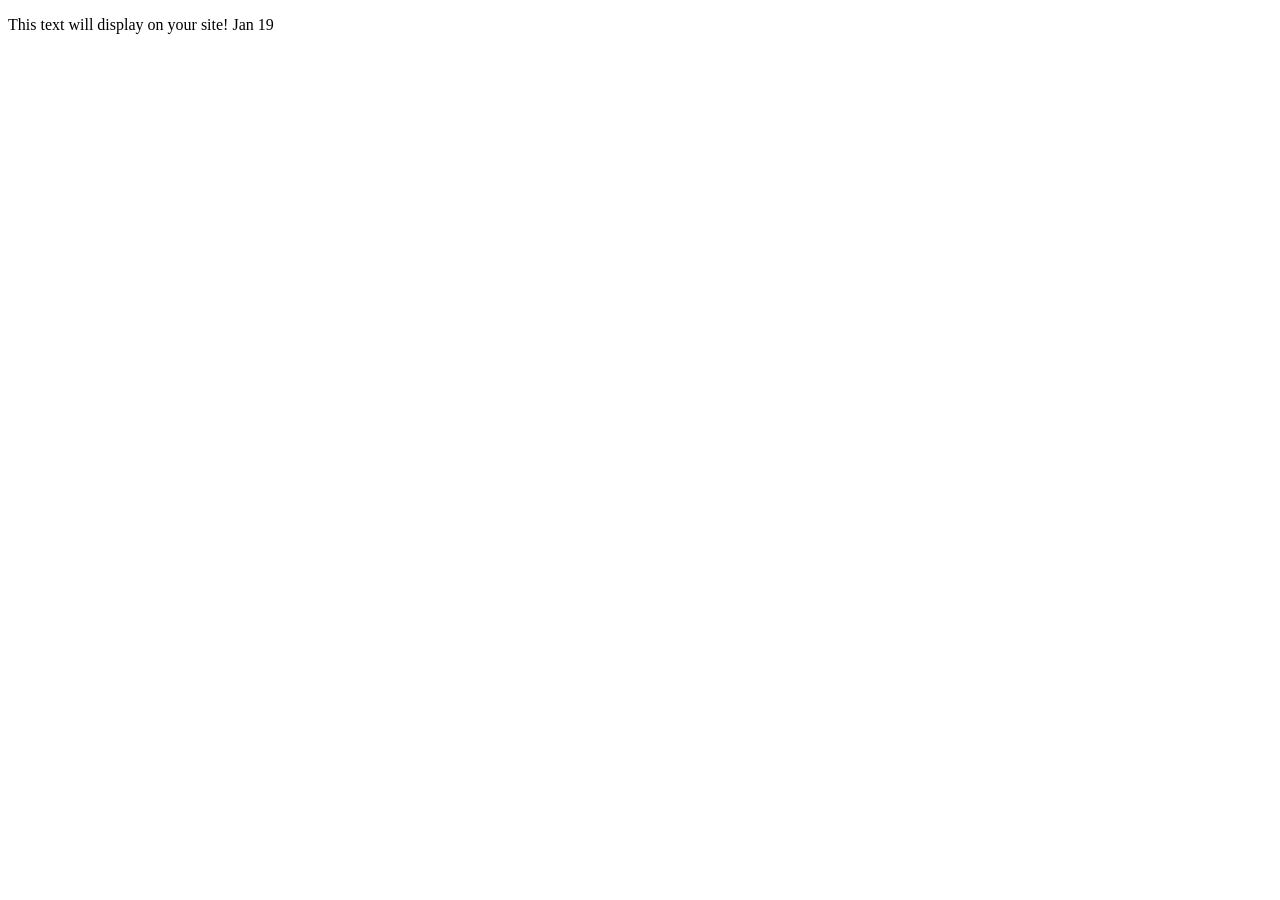
==== index.html @ 53ab4dca "uploaded premade site folder from class" ====
<!doctype html>
<html class="no-js" lang="en">

<head>
  <meta charset="utf-8">
  <title>Responsive Layouts</title>
  <meta name="description" content="This site will serve as the hub for many sub responsive layouts">
  <meta name="viewport" content="width=device-width, initial-scale=1">

  <meta property="og:title" content="">
  <meta property="og:type" content="">
  <meta property="og:url" content="">
  <meta property="og:image" content="">

  <link rel="manifest" href="site.webmanifest">
  <link rel="icon" href="icon.png">
  <!-- Place favicon.ico in the root directory -->

  <link rel="stylesheet" href="css/normalize.css">
  <link rel="stylesheet" href="css/main.css">

  <meta name="theme-color" content="#fafafa">
</head>

<body>
  <!-- Place your site's HTML here -->
  <p>This text will display on your site! Jan 19</p>
  <script src="js/main.js"></script>
</body>

</html>
---- css/main.css ----
/* Place CSS styles here */
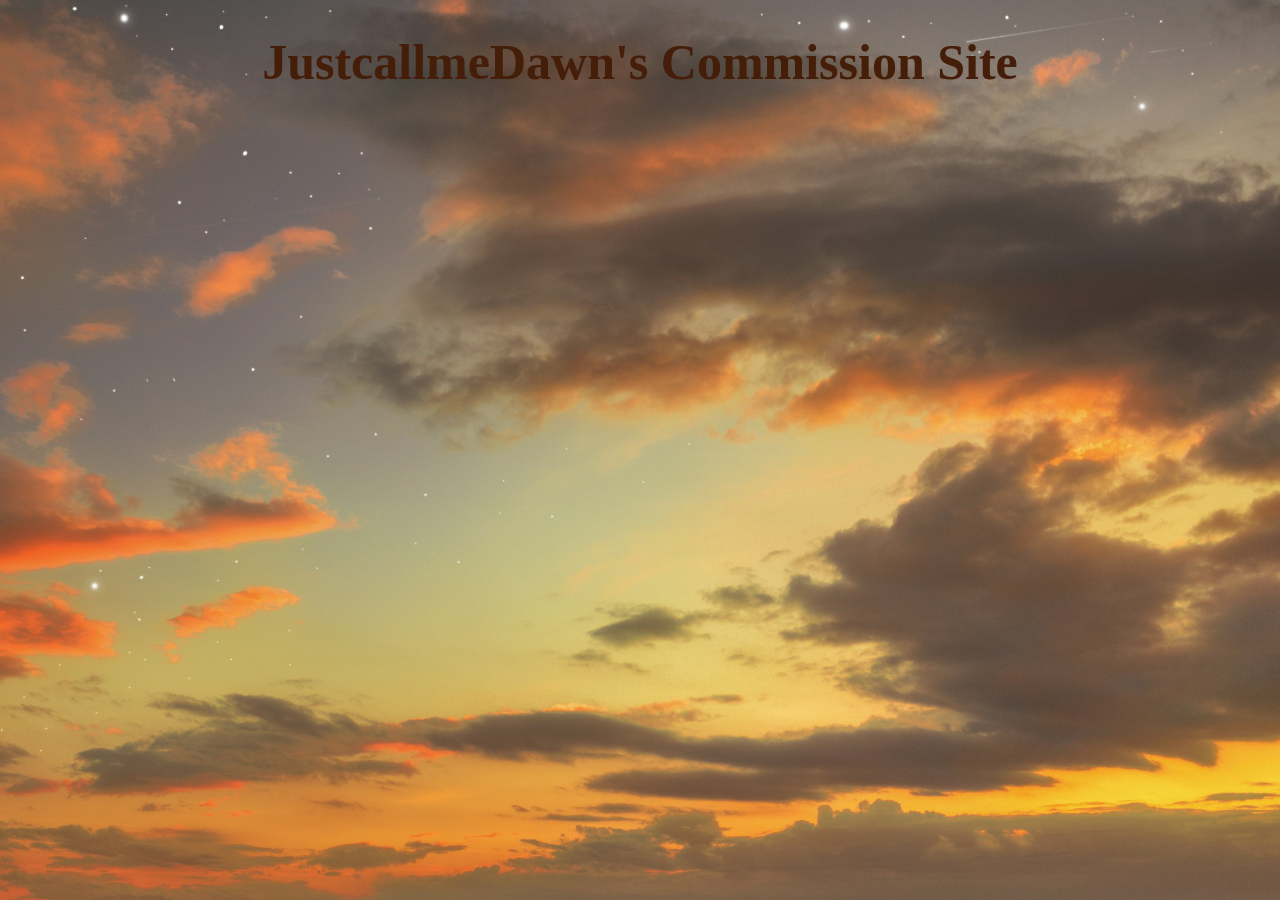
==== commit 67fa32c0: "Added background and title struggled to add basic things" ====
--- a/index.html
+++ b/index.html
@@ -22,9 +22,21 @@
   <meta name="theme-color" content="#fafafa">
 </head>
 
+<style>
+body {
+  background-image: url('img/bg.jpg');
+  background-size: cover;
+  background-position: center;
+  background-repeat: no-repeat;
+  background-attachment: fixed;
+  margin: 0;
+}
+
+</style>
+
 <body>
   <!-- Place your site's HTML here -->
-  <p>This text will display on your site! Jan 19</p>
+  <h1>JustcallmeDawn's Commission Site</h1>
   <script src="js/main.js"></script>
 </body>
 
--- a/css/main.css
+++ b/css/main.css
@@ -1 +1,12 @@
-/* Place CSS styles here */
+
+h1 {
+    color: rgb(68, 30, 8); 
+    font-size: 50px;
+    text-align: center;
+    margin-left: 20px;
+    margin-right: 20px;
+}
+
+body {
+    background: url('img/bg.jpg') no-repeat center center / cover fixed;
+}
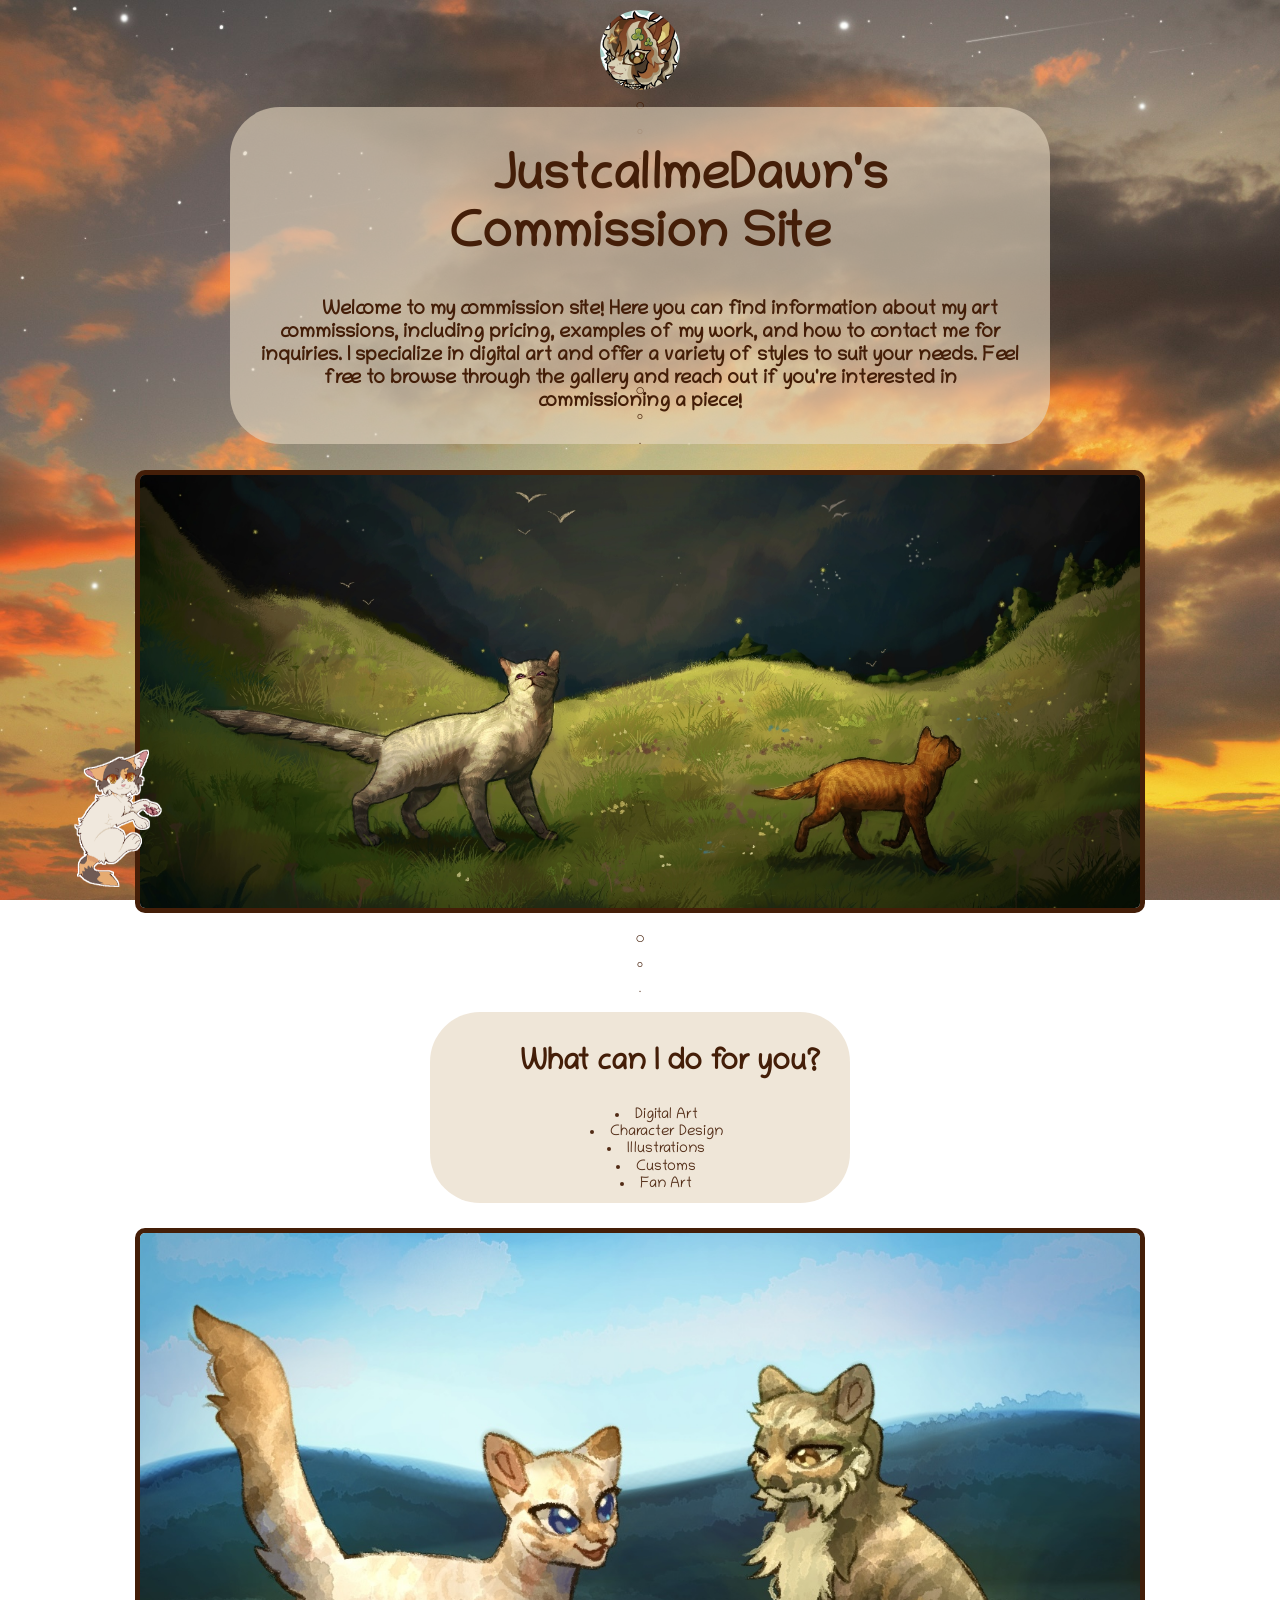
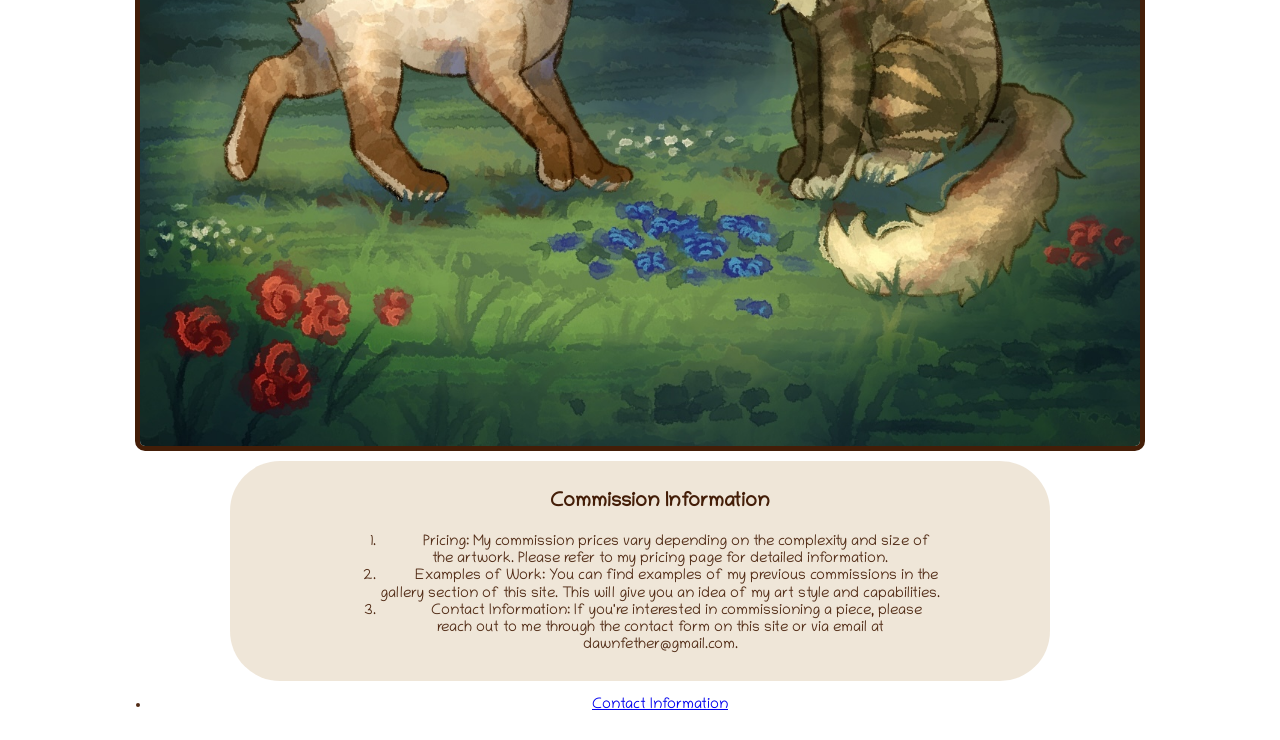
==== commit 232b3687: "I got quite into it. I changed many many things, a majority of it was simple formatting and implemen" ====
--- a/index.html
+++ b/index.html
@@ -1,7 +1,14 @@
 <!doctype html>
 <html class="no-js" lang="en">
 
+
+
 <head>
+  
+  <link rel="preconnect" href="https://fonts.googleapis.com">
+<link rel="preconnect" href="https://fonts.gstatic.com" crossorigin>
+<link href="https://fonts.googleapis.com/css2?family=Chilanka&display=swap" rel="stylesheet">
+
   <meta charset="utf-8">
   <title>Responsive Layouts</title>
   <meta name="description" content="This site will serve as the hub for many sub responsive layouts">
@@ -31,13 +38,68 @@
   background-attachment: fixed;
   margin: 0;
 }
+</style>
 
-</style>
+<img class="round-icon" src="img/dawnicon.png" alt="Icon">
+
+<p>O</p>
+<p>o</p>
+<p>.</p>
 
 <body>
   <!-- Place your site's HTML here -->
+   <div class="hero-container">
+  <div class="text-box">
   <h1>JustcallmeDawn's Commission Site</h1>
+  <h3>Welcome to my commission site! Here you can find information about my art commissions, including pricing, examples of my work, and how to contact me for inquiries. I specialize in digital art and offer a variety of styles to suit your needs. Feel free to browse through the gallery and reach out if you're interested in commissioning a piece!</h3>
   <script src="js/main.js"></script>
-</body>
+   </div>
+  </div>
+
+  <p>O</p>
+<p>o</p>
+<p>.</p>
+
+  <img src="img/oldart1.jpg" alt="A rendered scene with two fullbodies, simple characters." class="bordered-image">
+
+<p>O</p>
+<p>o</p>
+<p>.</p>
+
+    <div class="hero-container">
+  <div class="text-box">
+  <h2>What can I do for you?</h2>
+  <li>Digital Art</li>
+  <li>Character Design</li>
+  <li>Illustrations</li>
+  <li>Customs</li>
+  <li>Fan Art</li>
+  <script src="js/main.js"></script>
+  </div>
+  </div>
+
+<img src="img/oldart2.jpg" alt="A rendered scene with two fullbodies, simple characters." class="bordered-image">
+
+
+    <div class="hero-container">
+  <div class="text-box">
+  <h3>Commission Information</h3>
+  <ol>
+    <li>Pricing: My commission prices vary depending on the complexity and size of the artwork. Please refer to my pricing page for detailed information.</li>
+    <li>Examples of Work: You can find examples of my previous commissions in the gallery section of this site. This will give you an idea of my art style and capabilities.</li>
+    <li>Contact Information: If you're interested in commissioning a piece, please reach out to me through the contact form on this site or via email at dawnfether@gmail.com.</li>
+   </div>
+  </div>
+
+
+
+  <nav>
+    <ul>
+      <li><a href="prices.html">Contact Information</a></li>
+    </ul>
 
 </html>
+
+<div style="position: fixed; bottom: 0px; left: 50px; z-index: 100;">
+  <img src="img/dawngif.gif" alt="pagedoll" style="width: 150px; height: auto;">
+</div>
--- a/css/main.css
+++ b/css/main.css
@@ -5,8 +5,121 @@
     text-align: center;
     margin-left: 20px;
     margin-right: 20px;
+    text-indent: 2em;
+    font-family: "Chilanka", cursive;
 }
 
 body {
     background: url('img/bg.jpg') no-repeat center center / cover fixed;
 }
+
+h2 {
+    color: rgb(68, 30, 8);
+    font-size: 30px;
+    text-align: center;
+    margin-left: 20px;
+    margin-right: 20px;
+    text-indent: 2em;
+    font-family: "Chilanka", cursive;
+}
+
+h3 {
+    color: rgb(68, 30, 8);
+    font-size: 20px;
+    text-align: center;
+    margin-left: 20px;
+    margin-right: 20px;
+    text-indent: 2em;
+    font-family: "Chilanka", cursive;
+}
+
+nav {
+    background-color: transparent;
+    color: white;
+    padding: 10px;
+    text-align: center;
+    text-size: 20px;
+}
+
+P {
+    color: rgb(68, 30, 8);
+    font-size: 10px;
+    text-align: center;
+    margin-left: 20px;
+    margin-right: 20px;
+    line-height: 1.5;
+    font-family: "Chilanka", cursive;
+}
+
+/* The outer container holding the background image */
+.hero-container {
+  background-image: url('img/bg.jpg'); /* Path to your background image */
+  background-size: cover;       /* Ensures image covers the whole area */
+  background-position: center;   /* Centers the background image */
+  height: 200px;                 /* Adjust container height as needed */
+  
+  /* Flexbox settings to perfectly center the text box inside */
+  display: flex;
+  justify-content: center;
+  align-items: center;
+  text-indent: 2em;
+}
+
+/* The box behind the text */
+.text-box {
+  /* Black background with 60% opacity (0.6) so the image peeks through */
+  background-color: rgba(229, 214, 191, 0.61); 
+  
+  margin-top: 20px;               /* Space around the box */
+  margin-bottom: 20px;
+  color: #ffffff84;               /* White text color for high contrast */
+  padding: 10px;                /* Spacing around the text inside the box */
+  border-radius: 50px;           /* Optional: rounds the corners of the box */
+  text-align: center;           /* Centers text inside the box */
+  text-indent: 2em;
+  display: inline-block;          /* Shrinks the box to fit the text */
+  max-width: 800px;             /* Prevents the box from getting too wide */
+}
+
+.round-icon {
+  margin: 10px auto; /* Centers the icon horizontally */
+  width: 80px;
+  height: 80px;
+  border-radius: 80%;
+  object-fit: cover; /* Prevents distortion if the original image is rectangular */
+  align-items: center; /* Centers the icon vertically */
+  display: block; /* Ensures the image behaves like a block element */  
+}
+
+li {
+    color: rgb(81, 43, 21);
+    font-size: 15px;
+    text-align: center;
+    margin-left: 100px;
+    margin-right: 100px;
+    font-family: "Chilanka", cursive;
+}
+
+@media only screen and (max-width: 1000px) {
+  .pagedoll-class {
+    scale: 2.0; /* Adjust the scale factor as needed */
+    display: none;
+    size: 200px;
+  }
+}
+
+.bordered-image {   
+margin: 20px auto; /* Centers the image horizontally with some vertical spacing */
+  border: 5px solid rgb(68, 30, 8); /* Adjust the color and thickness as needed */
+  border-radius: 10px; /* Optional: rounds the corners of the image */
+  display: block; /* Ensures the image behaves like a block element */
+  margin: 20px auto; /* Centers the image horizontally with some vertical spacing */
+  max-width: 1000px; /* Ensures the image doesn't exceed its container's width */
+  height: auto; /* Maintains the aspect ratio of the image */
+}
+
+.chilanka-regular {
+  font-family: "Chilanka", cursive;
+  font-weight: 400;
+  font-style: normal;
+}
